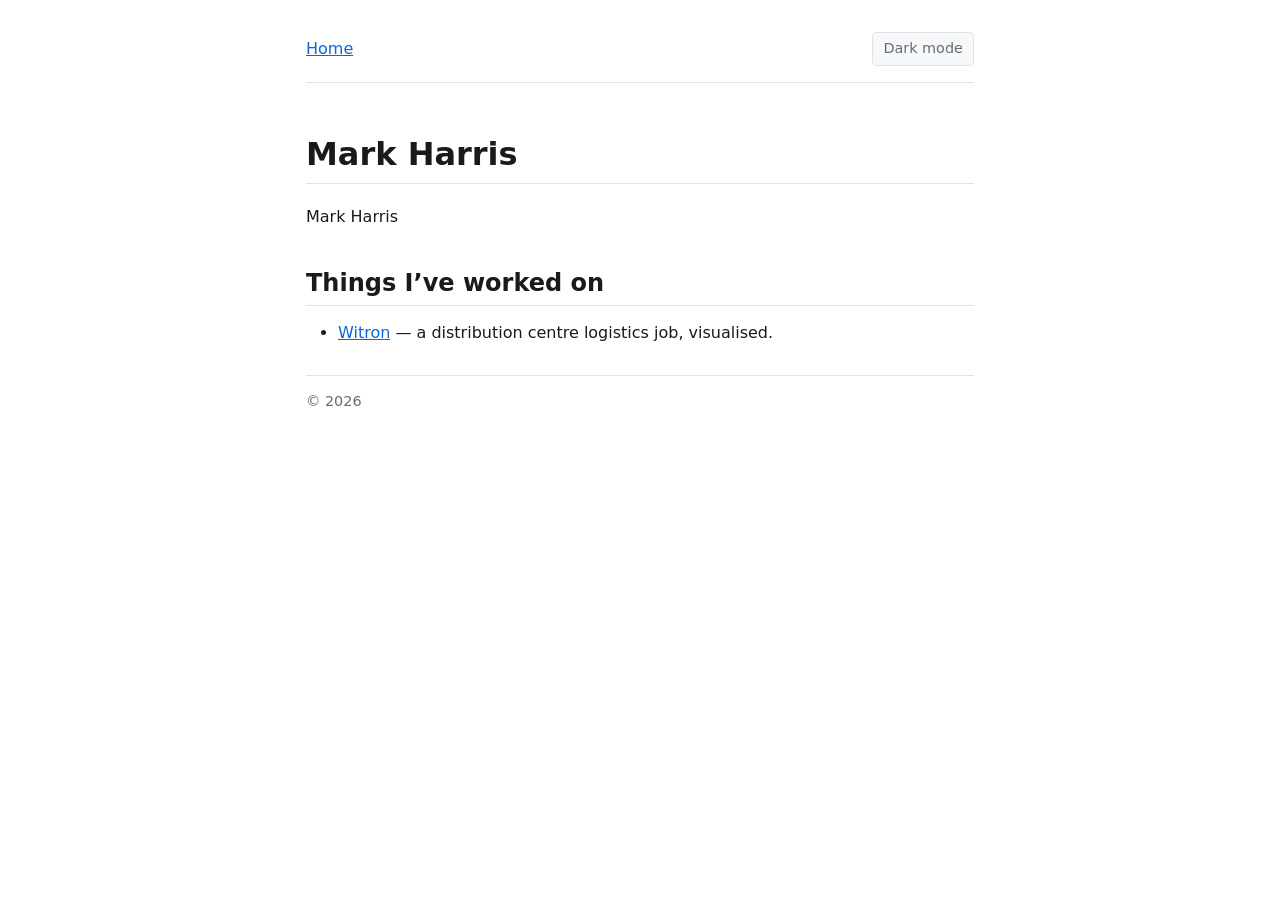
==== index.html @ fd04444a "deploy: mark100000000019/personal-site@4efc6694e1562ed731c4d429c06d4b194db39342" ====
<!doctype html><html lang=en><head><meta name=generator content="Hugo 0.165.0"><meta charset=UTF-8><meta name=viewport content="width=device-width,initial-scale=1"><title>Mark Harris</title><link rel=stylesheet href=/css/site.css><script>(function(){var e=localStorage.getItem("theme");(e==="light"||e==="dark")&&document.documentElement.setAttribute("data-theme",e)})()</script></head><body><header><nav><a href=/>Home</a>
<button id=theme-toggle type=button aria-pressed=false>Dark mode</button></nav></header><main><h1>Mark Harris</h1><p>Mark Harris</p><h2 id=things-ive-worked-on>Things I&rsquo;ve worked on</h2><ul><li><a href=/features/witron/>Witron</a> — a distribution centre logistics job, visualised.</li></ul></main><footer><p>&copy; 2026</p></footer><script src=/js/theme.js defer></script></body></html>
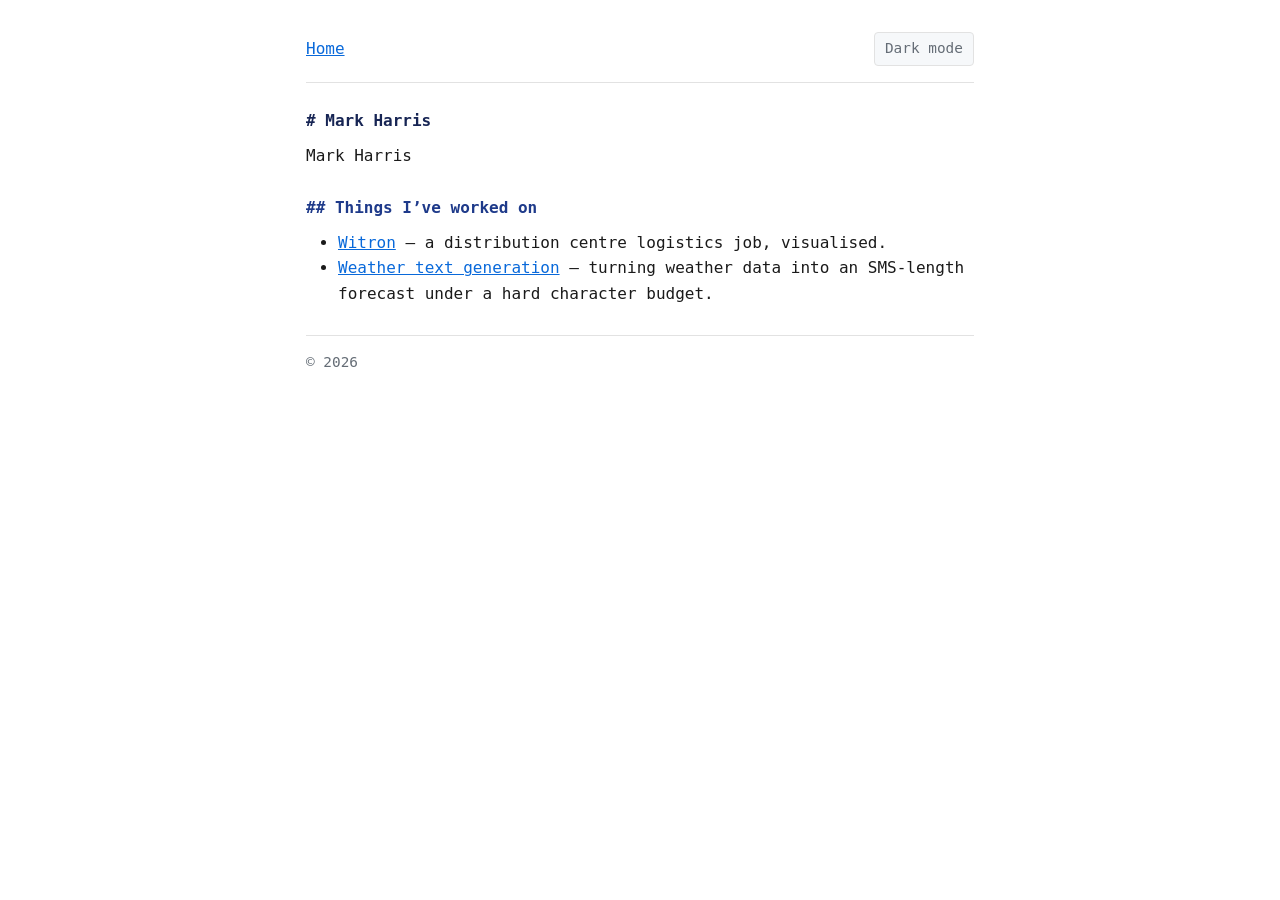
==== commit 8738d2c9: "deploy: mark100000000019/personal-site@8ce20daf035d8769359565cf5a727be07f0a1112" ====
--- a/index.html
+++ b/index.html
@@ -1,2 +1,2 @@
 <!doctype html><html lang=en><head><meta name=generator content="Hugo 0.165.0"><meta charset=UTF-8><meta name=viewport content="width=device-width,initial-scale=1"><title>Mark Harris</title><link rel=stylesheet href=/css/site.css><script>(function(){var e=localStorage.getItem("theme");(e==="light"||e==="dark")&&document.documentElement.setAttribute("data-theme",e)})()</script></head><body><header><nav><a href=/>Home</a>
-<button id=theme-toggle type=button aria-pressed=false>Dark mode</button></nav></header><main><h1>Mark Harris</h1><p>Mark Harris</p><h2 id=things-ive-worked-on>Things I&rsquo;ve worked on</h2><ul><li><a href=/features/witron/>Witron</a> — a distribution centre logistics job, visualised.</li></ul></main><footer><p>&copy; 2026</p></footer><script src=/js/theme.js defer></script></body></html>+<button id=theme-toggle type=button aria-pressed=false>Dark mode</button></nav></header><main><h1>Mark Harris</h1><p>Mark Harris</p><h2 id=things-ive-worked-on>Things I&rsquo;ve worked on</h2><ul><li><a href=/features/witron/>Witron</a> — a distribution centre logistics job, visualised.</li><li><a href=/features/met-office/>Weather text generation</a> — turning weather data into an SMS-length forecast under a hard character budget.</li></ul></main><footer><p>&copy; 2026</p></footer><script src=/js/theme.js defer></script></body></html>
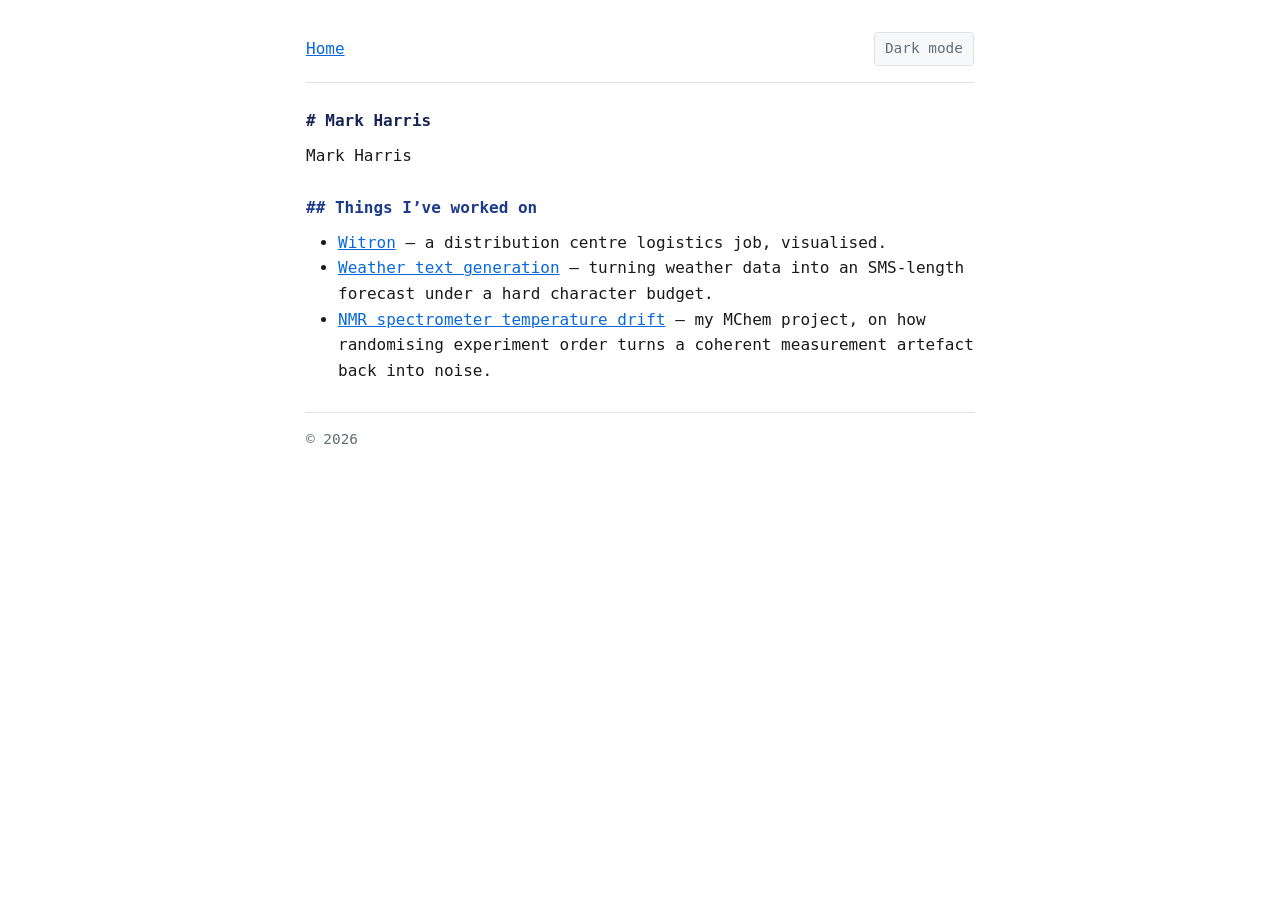
==== commit 8d81953a: "deploy: mark100000000019/personal-site@223d8a36f94da1d387550150493f12c7b241a186" ====
--- a/index.html
+++ b/index.html
@@ -1,2 +1,2 @@
 <!doctype html><html lang=en><head><meta name=generator content="Hugo 0.165.0"><meta charset=UTF-8><meta name=viewport content="width=device-width,initial-scale=1"><title>Mark Harris</title><link rel=stylesheet href=/css/site.css><script>(function(){var e=localStorage.getItem("theme");(e==="light"||e==="dark")&&document.documentElement.setAttribute("data-theme",e)})()</script></head><body><header><nav><a href=/>Home</a>
-<button id=theme-toggle type=button aria-pressed=false>Dark mode</button></nav></header><main><h1>Mark Harris</h1><p>Mark Harris</p><h2 id=things-ive-worked-on>Things I&rsquo;ve worked on</h2><ul><li><a href=/features/witron/>Witron</a> — a distribution centre logistics job, visualised.</li><li><a href=/features/met-office/>Weather text generation</a> — turning weather data into an SMS-length forecast under a hard character budget.</li></ul></main><footer><p>&copy; 2026</p></footer><script src=/js/theme.js defer></script></body></html>+<button id=theme-toggle type=button aria-pressed=false>Dark mode</button></nav></header><main><h1>Mark Harris</h1><p>Mark Harris</p><h2 id=things-ive-worked-on>Things I&rsquo;ve worked on</h2><ul><li><a href=/features/witron/>Witron</a> — a distribution centre logistics job, visualised.</li><li><a href=/features/met-office/>Weather text generation</a> — turning weather data into an SMS-length forecast under a hard character budget.</li><li><a href=/features/nmr/>NMR spectrometer temperature drift</a> — my MChem project, on how randomising experiment order turns a coherent measurement artefact back into noise.</li></ul></main><footer><p>&copy; 2026</p></footer><script src=/js/theme.js defer></script></body></html>
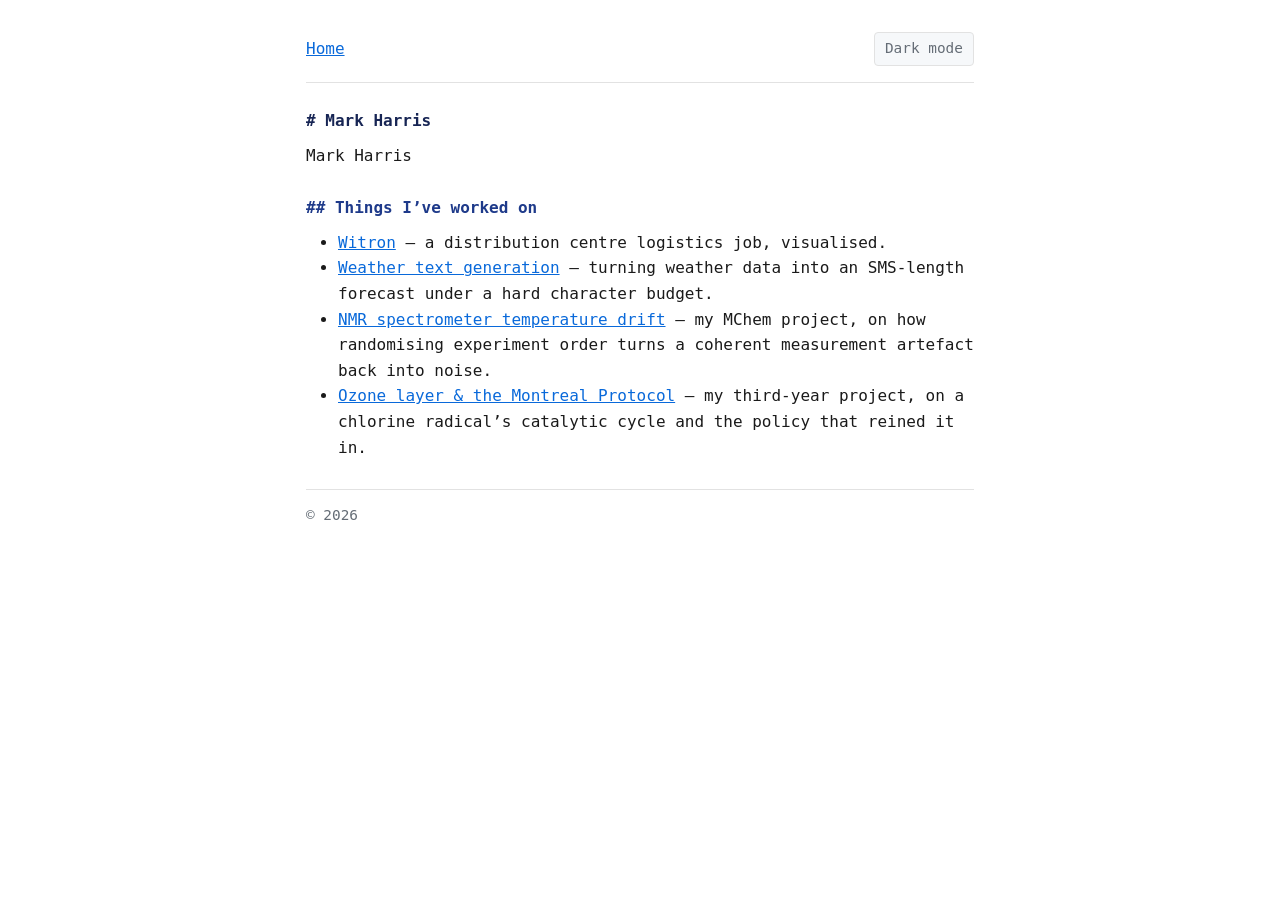
==== commit 53a76abb: "deploy: mark100000000019/personal-site@2d67eabd91339aa8642be2a3a4dd5c0b92b51c11" ====
--- a/index.html
+++ b/index.html
@@ -1,2 +1,2 @@
 <!doctype html><html lang=en><head><meta name=generator content="Hugo 0.165.0"><meta charset=UTF-8><meta name=viewport content="width=device-width,initial-scale=1"><title>Mark Harris</title><link rel=stylesheet href=/css/site.css><script>(function(){var e=localStorage.getItem("theme");(e==="light"||e==="dark")&&document.documentElement.setAttribute("data-theme",e)})()</script></head><body><header><nav><a href=/>Home</a>
-<button id=theme-toggle type=button aria-pressed=false>Dark mode</button></nav></header><main><h1>Mark Harris</h1><p>Mark Harris</p><h2 id=things-ive-worked-on>Things I&rsquo;ve worked on</h2><ul><li><a href=/features/witron/>Witron</a> — a distribution centre logistics job, visualised.</li><li><a href=/features/met-office/>Weather text generation</a> — turning weather data into an SMS-length forecast under a hard character budget.</li><li><a href=/features/nmr/>NMR spectrometer temperature drift</a> — my MChem project, on how randomising experiment order turns a coherent measurement artefact back into noise.</li></ul></main><footer><p>&copy; 2026</p></footer><script src=/js/theme.js defer></script></body></html>+<button id=theme-toggle type=button aria-pressed=false>Dark mode</button></nav></header><main><h1>Mark Harris</h1><p>Mark Harris</p><h2 id=things-ive-worked-on>Things I&rsquo;ve worked on</h2><ul><li><a href=/features/witron/>Witron</a> — a distribution centre logistics job, visualised.</li><li><a href=/features/met-office/>Weather text generation</a> — turning weather data into an SMS-length forecast under a hard character budget.</li><li><a href=/features/nmr/>NMR spectrometer temperature drift</a> — my MChem project, on how randomising experiment order turns a coherent measurement artefact back into noise.</li><li><a href=/features/ozone/>Ozone layer & the Montreal Protocol</a> — my third-year project, on a chlorine radical&rsquo;s catalytic cycle and the policy that reined it in.</li></ul></main><footer><p>&copy; 2026</p></footer><script src=/js/theme.js defer></script></body></html>
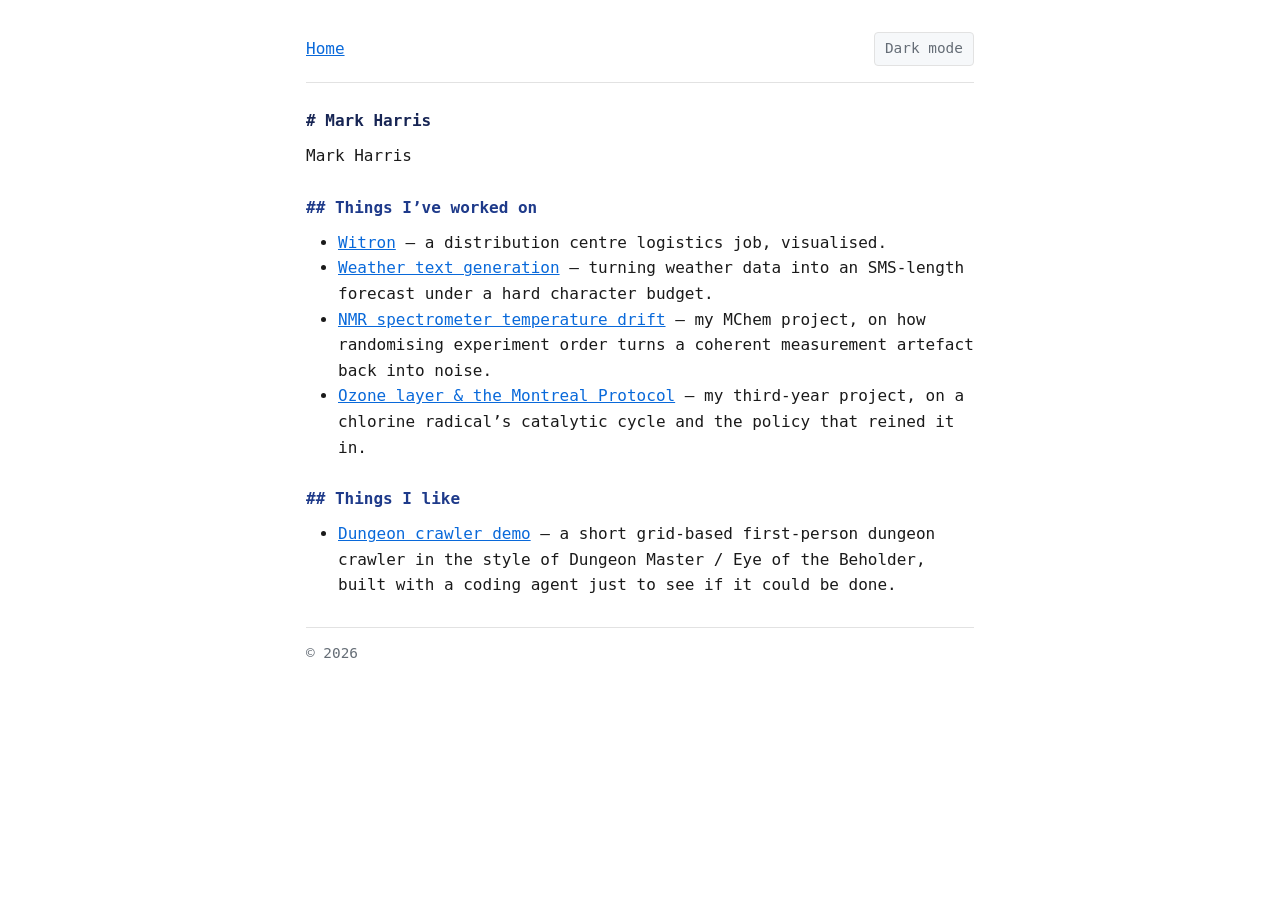
==== commit cf215f8e: "deploy: mark100000000019/personal-site@a4a08e23688d03f8d58d4bd461ab8176c3d39c64" ====
--- a/index.html
+++ b/index.html
@@ -1,2 +1,2 @@
 <!doctype html><html lang=en><head><meta name=generator content="Hugo 0.165.0"><meta charset=UTF-8><meta name=viewport content="width=device-width,initial-scale=1"><title>Mark Harris</title><link rel=stylesheet href=/css/site.css><script>(function(){var e=localStorage.getItem("theme");(e==="light"||e==="dark")&&document.documentElement.setAttribute("data-theme",e)})()</script></head><body><header><nav><a href=/>Home</a>
-<button id=theme-toggle type=button aria-pressed=false>Dark mode</button></nav></header><main><h1>Mark Harris</h1><p>Mark Harris</p><h2 id=things-ive-worked-on>Things I&rsquo;ve worked on</h2><ul><li><a href=/features/witron/>Witron</a> — a distribution centre logistics job, visualised.</li><li><a href=/features/met-office/>Weather text generation</a> — turning weather data into an SMS-length forecast under a hard character budget.</li><li><a href=/features/nmr/>NMR spectrometer temperature drift</a> — my MChem project, on how randomising experiment order turns a coherent measurement artefact back into noise.</li><li><a href=/features/ozone/>Ozone layer & the Montreal Protocol</a> — my third-year project, on a chlorine radical&rsquo;s catalytic cycle and the policy that reined it in.</li></ul></main><footer><p>&copy; 2026</p></footer><script src=/js/theme.js defer></script></body></html>+<button id=theme-toggle type=button aria-pressed=false>Dark mode</button></nav></header><main><h1>Mark Harris</h1><p>Mark Harris</p><h2 id=things-ive-worked-on>Things I&rsquo;ve worked on</h2><ul><li><a href=/features/witron/>Witron</a> — a distribution centre logistics job, visualised.</li><li><a href=/features/met-office/>Weather text generation</a> — turning weather data into an SMS-length forecast under a hard character budget.</li><li><a href=/features/nmr/>NMR spectrometer temperature drift</a> — my MChem project, on how randomising experiment order turns a coherent measurement artefact back into noise.</li><li><a href=/features/ozone/>Ozone layer & the Montreal Protocol</a> — my third-year project, on a chlorine radical&rsquo;s catalytic cycle and the policy that reined it in.</li></ul><h2 id=things-i-like>Things I like</h2><ul><li><a href=/features/dungeon-crawler/>Dungeon crawler demo</a> — a short grid-based first-person dungeon crawler in the style of Dungeon Master / Eye of the Beholder, built with a coding agent just to see if it could be done.</li></ul></main><footer><p>&copy; 2026</p></footer><script src=/js/theme.js defer></script></body></html>
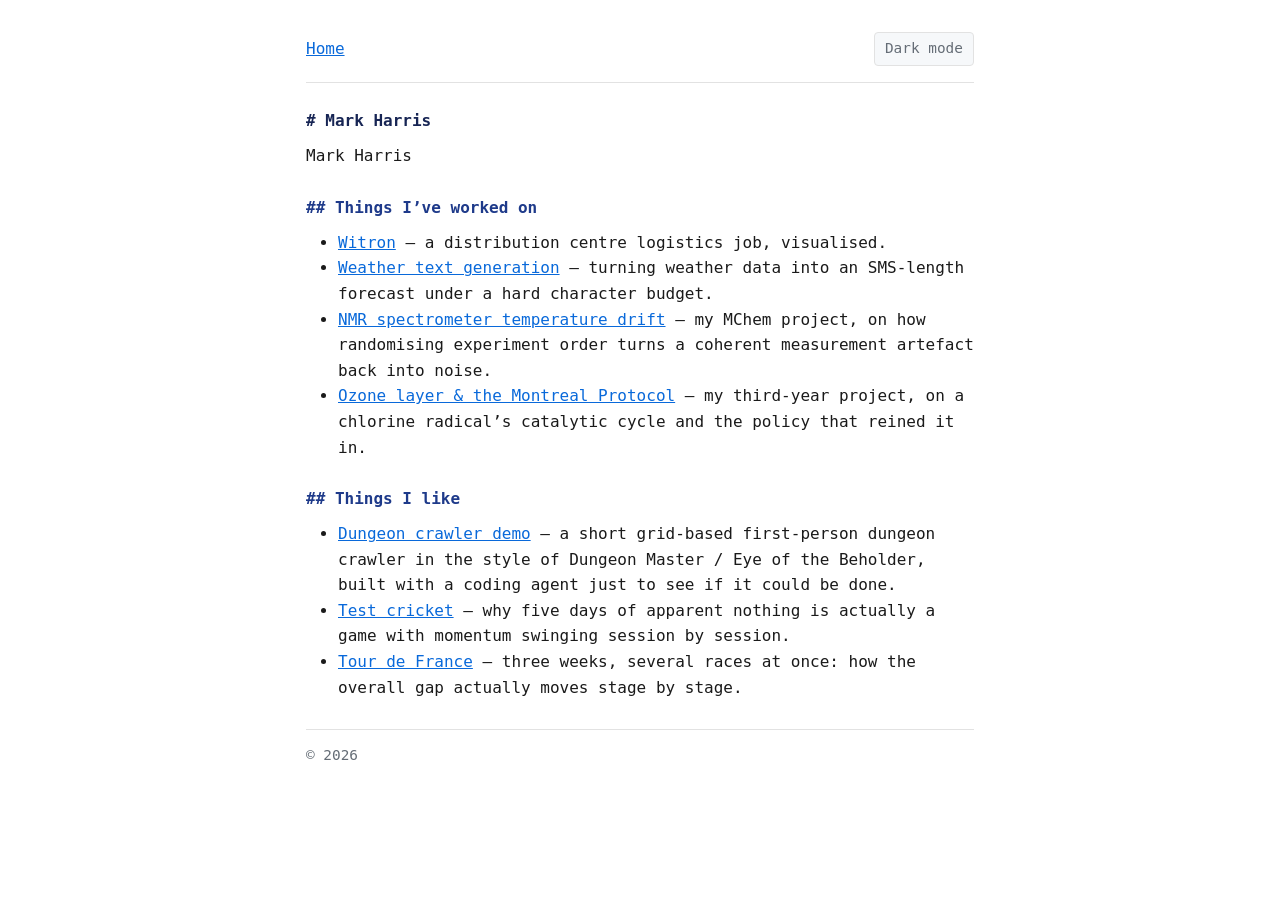
==== commit 4f63b2f2: "deploy: mark100000000019/personal-site@9205c646d16aeb6f1e4b88c2d42520c212b12bb8" ====
--- a/index.html
+++ b/index.html
@@ -1,2 +1,2 @@
 <!doctype html><html lang=en><head><meta name=generator content="Hugo 0.165.0"><meta charset=UTF-8><meta name=viewport content="width=device-width,initial-scale=1"><title>Mark Harris</title><link rel=stylesheet href=/css/site.css><script>(function(){var e=localStorage.getItem("theme");(e==="light"||e==="dark")&&document.documentElement.setAttribute("data-theme",e)})()</script></head><body><header><nav><a href=/>Home</a>
-<button id=theme-toggle type=button aria-pressed=false>Dark mode</button></nav></header><main><h1>Mark Harris</h1><p>Mark Harris</p><h2 id=things-ive-worked-on>Things I&rsquo;ve worked on</h2><ul><li><a href=/features/witron/>Witron</a> — a distribution centre logistics job, visualised.</li><li><a href=/features/met-office/>Weather text generation</a> — turning weather data into an SMS-length forecast under a hard character budget.</li><li><a href=/features/nmr/>NMR spectrometer temperature drift</a> — my MChem project, on how randomising experiment order turns a coherent measurement artefact back into noise.</li><li><a href=/features/ozone/>Ozone layer & the Montreal Protocol</a> — my third-year project, on a chlorine radical&rsquo;s catalytic cycle and the policy that reined it in.</li></ul><h2 id=things-i-like>Things I like</h2><ul><li><a href=/features/dungeon-crawler/>Dungeon crawler demo</a> — a short grid-based first-person dungeon crawler in the style of Dungeon Master / Eye of the Beholder, built with a coding agent just to see if it could be done.</li></ul></main><footer><p>&copy; 2026</p></footer><script src=/js/theme.js defer></script></body></html>+<button id=theme-toggle type=button aria-pressed=false>Dark mode</button></nav></header><main><h1>Mark Harris</h1><p>Mark Harris</p><h2 id=things-ive-worked-on>Things I&rsquo;ve worked on</h2><ul><li><a href=/features/witron/>Witron</a> — a distribution centre logistics job, visualised.</li><li><a href=/features/met-office/>Weather text generation</a> — turning weather data into an SMS-length forecast under a hard character budget.</li><li><a href=/features/nmr/>NMR spectrometer temperature drift</a> — my MChem project, on how randomising experiment order turns a coherent measurement artefact back into noise.</li><li><a href=/features/ozone/>Ozone layer & the Montreal Protocol</a> — my third-year project, on a chlorine radical&rsquo;s catalytic cycle and the policy that reined it in.</li></ul><h2 id=things-i-like>Things I like</h2><ul><li><a href=/features/dungeon-crawler/>Dungeon crawler demo</a> — a short grid-based first-person dungeon crawler in the style of Dungeon Master / Eye of the Beholder, built with a coding agent just to see if it could be done.</li><li><a href=/features/test-cricket/>Test cricket</a> — why five days of apparent nothing is actually a game with momentum swinging session by session.</li><li><a href=/features/tour-de-france/>Tour de France</a> — three weeks, several races at once: how the overall gap actually moves stage by stage.</li></ul></main><footer><p>&copy; 2026</p></footer><script src=/js/theme.js defer></script></body></html>
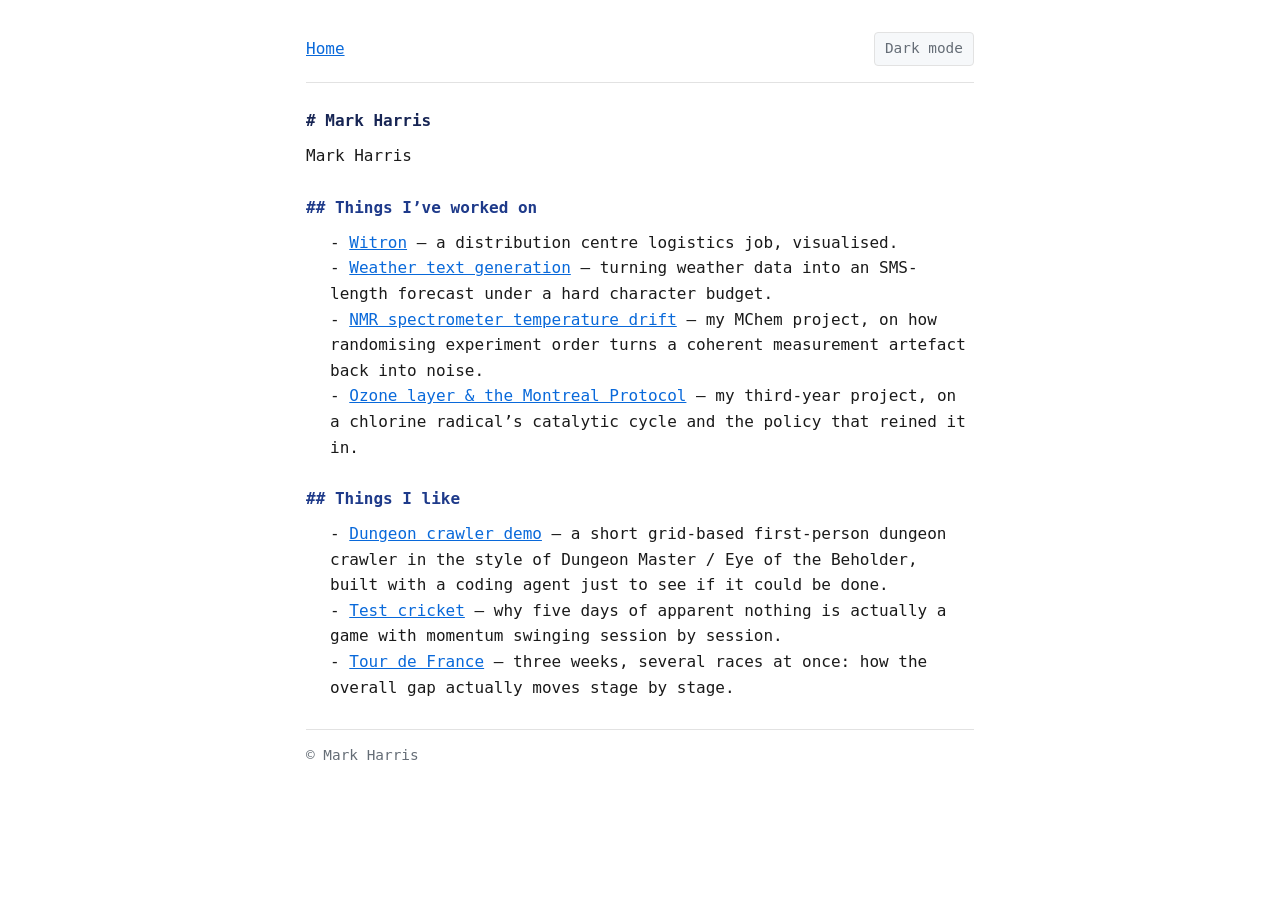
==== commit 8e0bc01d: "deploy: mark100000000019/personal-site@a3cb7b53471678d0eb85c38c92257a7fc0ab14b3" ====
--- a/index.html
+++ b/index.html
@@ -1,2 +1,2 @@
-<!doctype html><html lang=en><head><meta name=generator content="Hugo 0.165.0"><meta charset=UTF-8><meta name=viewport content="width=device-width,initial-scale=1"><title>Mark Harris</title><link rel=stylesheet href=/css/site.css><script>(function(){var e=localStorage.getItem("theme");(e==="light"||e==="dark")&&document.documentElement.setAttribute("data-theme",e)})()</script></head><body><header><nav><a href=/>Home</a>
-<button id=theme-toggle type=button aria-pressed=false>Dark mode</button></nav></header><main><h1>Mark Harris</h1><p>Mark Harris</p><h2 id=things-ive-worked-on>Things I&rsquo;ve worked on</h2><ul><li><a href=/features/witron/>Witron</a> — a distribution centre logistics job, visualised.</li><li><a href=/features/met-office/>Weather text generation</a> — turning weather data into an SMS-length forecast under a hard character budget.</li><li><a href=/features/nmr/>NMR spectrometer temperature drift</a> — my MChem project, on how randomising experiment order turns a coherent measurement artefact back into noise.</li><li><a href=/features/ozone/>Ozone layer & the Montreal Protocol</a> — my third-year project, on a chlorine radical&rsquo;s catalytic cycle and the policy that reined it in.</li></ul><h2 id=things-i-like>Things I like</h2><ul><li><a href=/features/dungeon-crawler/>Dungeon crawler demo</a> — a short grid-based first-person dungeon crawler in the style of Dungeon Master / Eye of the Beholder, built with a coding agent just to see if it could be done.</li><li><a href=/features/test-cricket/>Test cricket</a> — why five days of apparent nothing is actually a game with momentum swinging session by session.</li><li><a href=/features/tour-de-france/>Tour de France</a> — three weeks, several races at once: how the overall gap actually moves stage by stage.</li></ul></main><footer><p>&copy; 2026</p></footer><script src=/js/theme.js defer></script></body></html>+<!doctype html><html lang=en><head><meta name=generator content="Hugo 0.165.0"><meta charset=UTF-8><meta name=viewport content="width=device-width,initial-scale=1"><title>Mark Harris</title><link rel=stylesheet href=/css/tokens.css><link rel=stylesheet href=/css/site.css><script>(function(){var e=localStorage.getItem("theme");(e==="light"||e==="dark")&&document.documentElement.setAttribute("data-theme",e),document.documentElement.classList.add("js")})()</script></head><body><header><nav><a href=/>Home</a>
+<button id=theme-toggle type=button>Dark mode</button></nav></header><main><h1>Mark Harris</h1><p>Mark Harris</p><h2 id=things-ive-worked-on>Things I&rsquo;ve worked on</h2><ul><li><a href=/features/witron/>Witron</a> — a distribution centre logistics job, visualised.</li><li><a href=/features/met-office/>Weather text generation</a> — turning weather data into an SMS-length forecast under a hard character budget.</li><li><a href=/features/nmr/>NMR spectrometer temperature drift</a> — my MChem project, on how randomising experiment order turns a coherent measurement artefact back into noise.</li><li><a href=/features/ozone/>Ozone layer & the Montreal Protocol</a> — my third-year project, on a chlorine radical&rsquo;s catalytic cycle and the policy that reined it in.</li></ul><h2 id=things-i-like>Things I like</h2><ul><li><a href=/features/dungeon-crawler/>Dungeon crawler demo</a> — a short grid-based first-person dungeon crawler in the style of Dungeon Master / Eye of the Beholder, built with a coding agent just to see if it could be done.</li><li><a href=/features/test-cricket/>Test cricket</a> — why five days of apparent nothing is actually a game with momentum swinging session by session.</li><li><a href=/features/tour-de-france/>Tour de France</a> — three weeks, several races at once: how the overall gap actually moves stage by stage.</li></ul></main><footer><p>&copy; Mark Harris</p></footer><script src=/js/theme.js defer></script></body></html>
